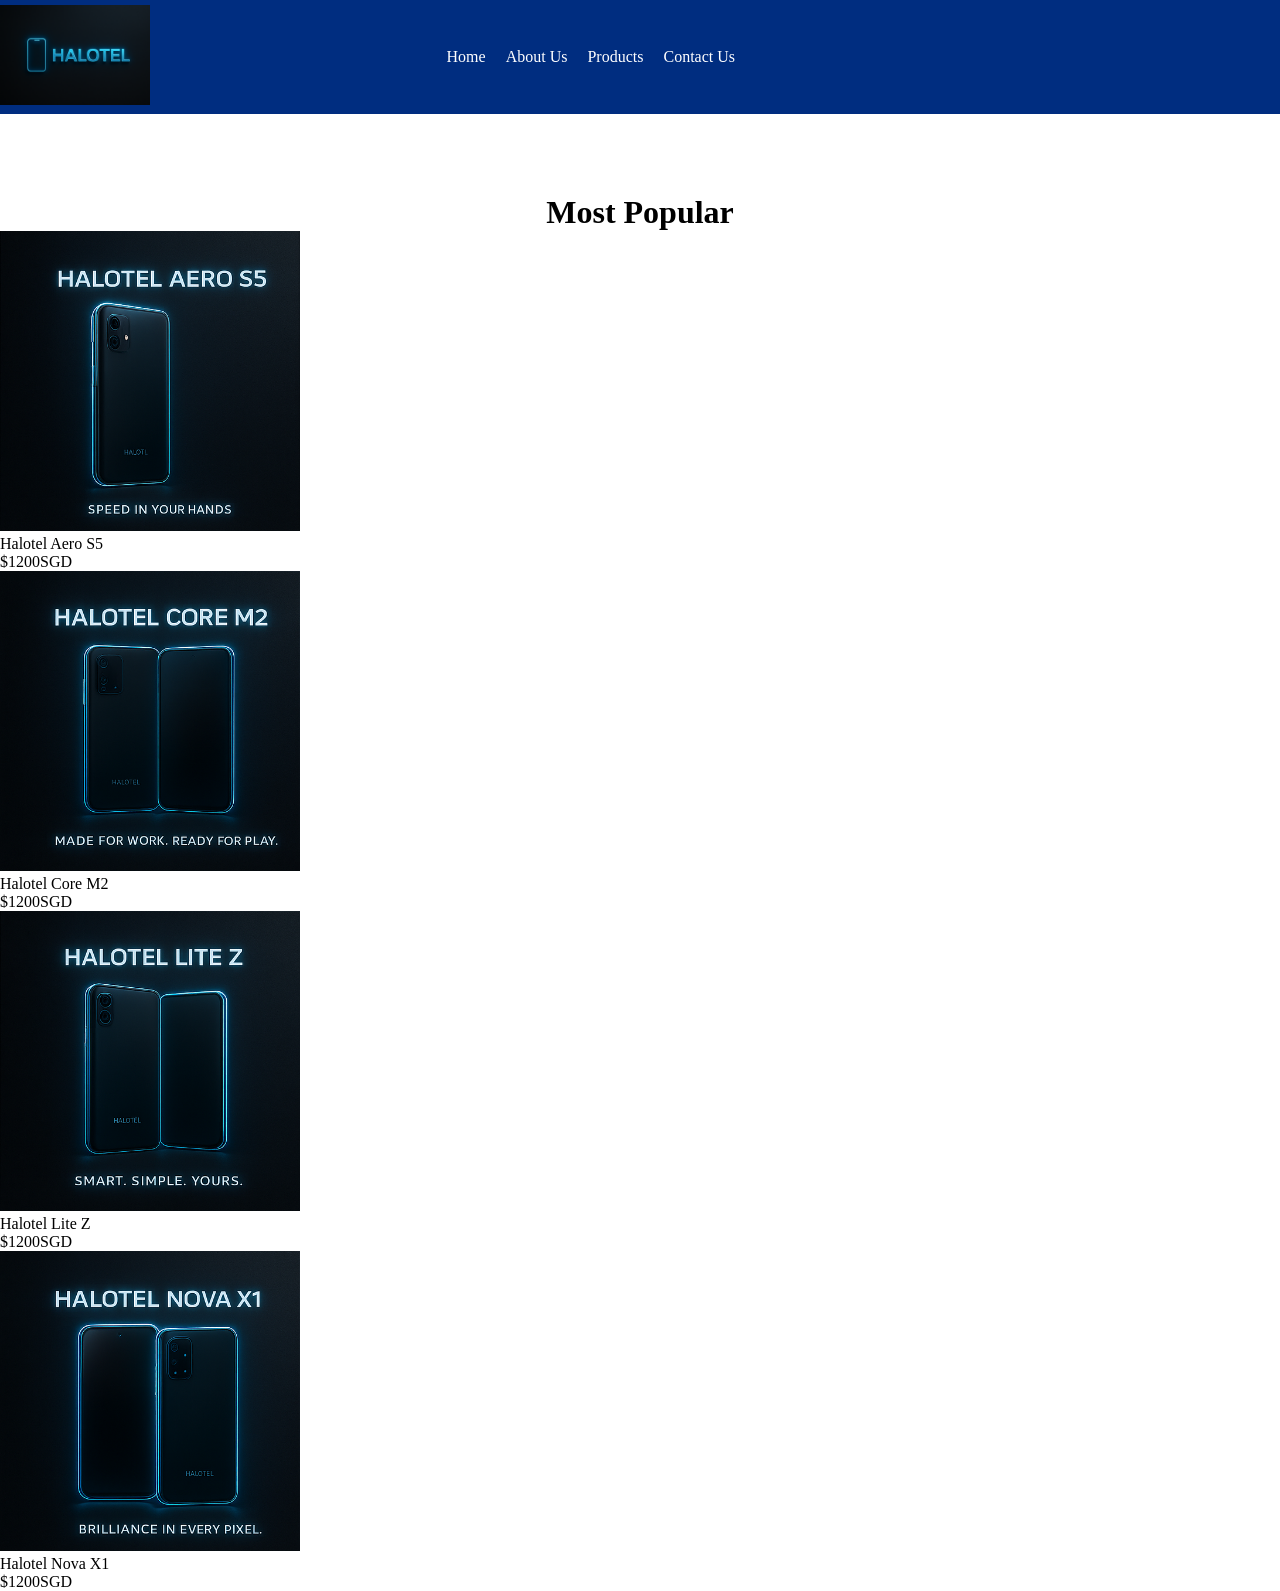
==== index.html @ e6d7387e "init" ====
<!DOCTYPE html>
<html lang="en">
<head>
    <meta charset="UTF-8">
    <meta name="viewport" content="width=device-width, initial-scale=1.0">
    <title>Halotel</title>
    <link rel="stylesheet" href="halotel.css">

</head>
<body>
    <!-- header -->
     <header>
        <div class="logo">
            <img src="images/halotel _logo.png" alt="halotel logo">
        </div>
        <nav>
            <ul>
                <li>Home</li>
                <li>About Us</li>
                <li>Products</li>
                <li>Contact Us</li>
            </ul>
        </nav>
     </header> 
     <!-- main area -->
      <main>
        <h1 style="text-align: center;">Most Popular</h1>
      </main>
    <article>
        <img src="images/halotel_aero_s5.png" alt="product1">
        <p>
            Halotel Aero S5
            <br>
            $1200SGD
        </p>
    </article>

    <article>
        <img src="images/halotel_core_m2.png" alt="product2">
        <p>
            Halotel Core M2
            <br>
            $1200SGD
        </p>
    </article>

    <article>
        <img src="images/halotel_lite_z.png" alt="product3">
        <p>
            Halotel Lite Z
            <br>
            $1200SGD
        </p>
    </article>
    
    <article>
        <img src="images/halotel_nova_x1.png" alt="product4">
        <p>
            Halotel Nova X1
            <br>
            $1200SGD
        </p>
    </article>
</body>
</html>
---- halotel.css ----
*{
    margin: 0;
    padding: 0;
    box-sizing: border-box;

}
.logo{
    width: 150px;
}
.logo img {
    width: 100%;
}

nav ul{
    display: flex;
    gap: 20px;
    list-style-type: none;
}

.pin ol{
    display: flex;
    list-style-type: none;
    gap: 5px;
}

header{
    display: flex;
    justify-content: space-between;
    background-color: rgb(0, 45, 128);
    color: white;
    align-items: center;
    padding: 5px 545px 5px 0px;
    margin-bottom: 80px;
}


/* main area */
.content {
    display: flex;
    justify-content: center;
    flex-wrap: wrap;

    width: 100%;
    max-width: 1200px;
    margin-left: auto;
    margin-right: auto;
    
}

article img{

    width: 300px;
}
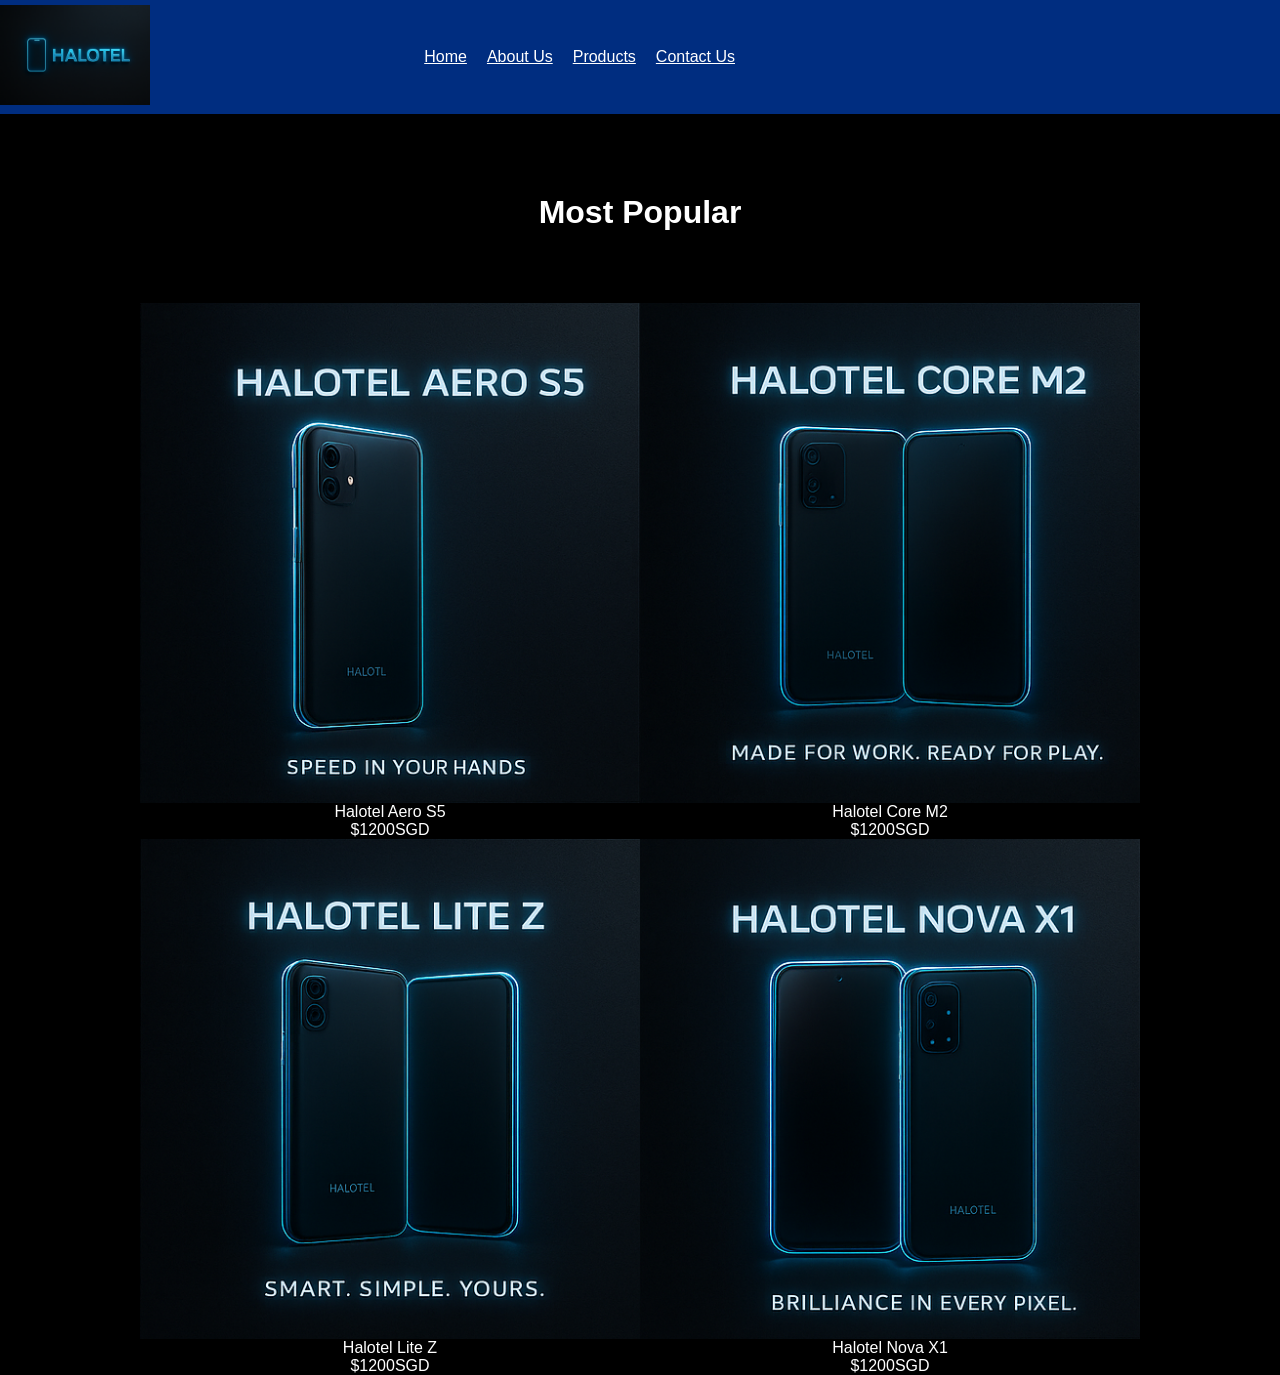
==== commit 0ecb1cdd: "update" ====
--- a/index.html
+++ b/index.html
@@ -4,62 +4,69 @@
     <meta charset="UTF-8">
     <meta name="viewport" content="width=device-width, initial-scale=1.0">
     <title>Halotel</title>
-    <link rel="stylesheet" href="halotel.css">
+    <link rel="stylesheet" href="style.css">
 
 </head>
-<body>
-    <!-- header -->
-     <header>
+<body style="background-color: black;">
+        <!-- header -->
+         <header>
         <div class="logo">
             <img src="images/halotel _logo.png" alt="halotel logo">
         </div>
         <nav>
             <ul>
-                <li>Home</li>
-                <li>About Us</li>
-                <li>Products</li>
-                <li>Contact Us</li>
+                <li><a href="index.html">Home</a></li>
+                <li><a href="aboutus.html">About Us</a></li>
+                <li><a href="products.html">Products</a></li>
+                <li><a href="contactus.html">Contact Us</a></li>
             </ul>
         </nav>
-     </header> 
-     <!-- main area -->
-      <main>
+        </header> 
+
+    
+        <!-- main area -->
+        <main>
         <h1 style="text-align: center;">Most Popular</h1>
-      </main>
-    <article>
+
+        <br><br><br><br>
+
+        <div class="content">
+        <article>
         <img src="images/halotel_aero_s5.png" alt="product1">
         <p>
             Halotel Aero S5
             <br>
             $1200SGD
         </p>
-    </article>
+        </article>
 
-    <article>
-        <img src="images/halotel_core_m2.png" alt="product2">
-        <p>
+        <article>
+            <img src="images/halotel_core_m2.png" alt="product2">
+            <p>
             Halotel Core M2
             <br>
             $1200SGD
         </p>
-    </article>
+        </article>
 
-    <article>
+        <article>
         <img src="images/halotel_lite_z.png" alt="product3">
         <p>
             Halotel Lite Z
             <br>
             $1200SGD
         </p>
-    </article>
+        </article>
     
-    <article>
+        <article>
         <img src="images/halotel_nova_x1.png" alt="product4">
         <p>
             Halotel Nova X1
             <br>
             $1200SGD
         </p>
-    </article>
+        </article>
+        </div>
+        </main>
 </body>
 </html>
--- a/style.css
+++ b/style.css
@@ -0,0 +1,56 @@
+*{
+    font-family: Arial, sans-serif;
+    margin: 0;
+    padding: 0;
+    box-sizing: border-box;
+    color: white;
+}
+.logo{
+    width: 150px;
+}
+.logo img {
+    width: 100%;
+}
+
+nav ul{
+    display: flex;
+    gap: 20px;
+    list-style-type: none;
+}
+
+.pin ol{
+    display: flex;
+    list-style-type: none;
+    gap: 5px;
+}
+
+header{
+    display: flex;
+    justify-content: space-between;
+    background-color: rgb(0, 45, 128);
+    color: white;
+    align-items: center;
+    padding: 5px 545px 5px 0px;
+    margin-bottom: 80px;
+}
+
+
+/* main area */
+.content {
+    display: flex;
+    justify-content: center;
+    text-align: center;
+    flex-wrap: wrap;
+
+    width: 100%;
+    max-width: 1200px;
+    margin-left: auto;
+    margin-right: auto;
+    
+}
+
+article img{
+    display: flex;
+    flex-wrap: center;
+    width: 500px;
+}
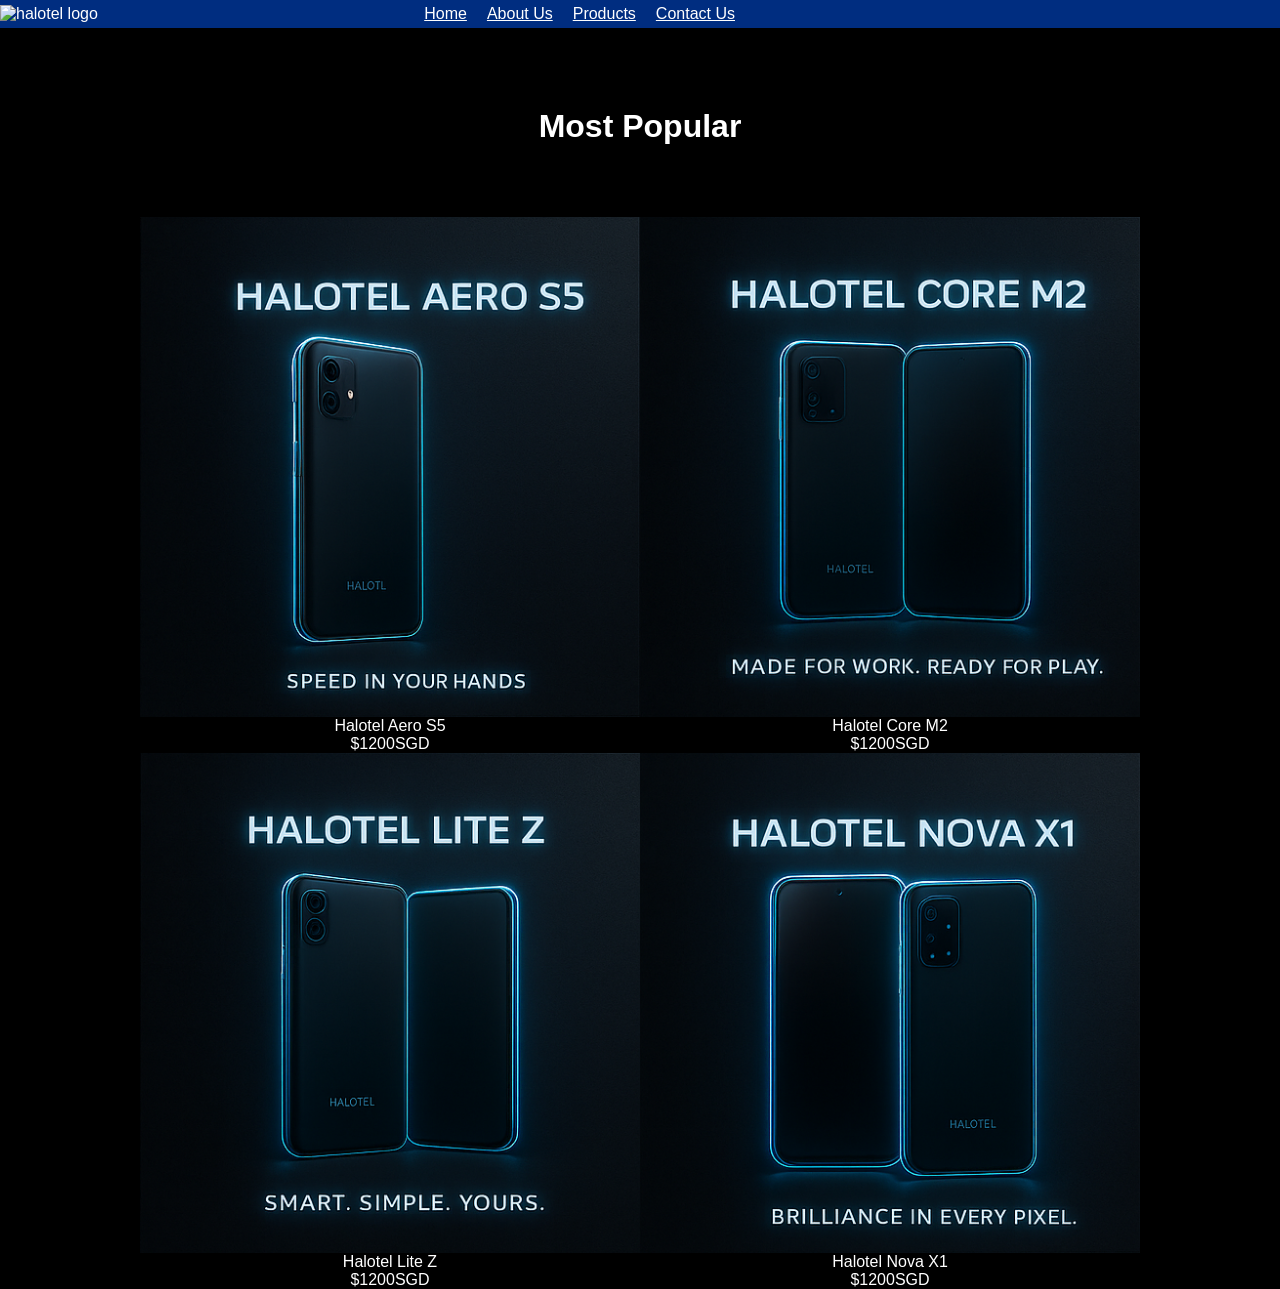
==== commit 7c3c9db5: "update" ====
--- a/index.html
+++ b/index.html
@@ -11,7 +11,7 @@
         <!-- header -->
          <header>
         <div class="logo">
-            <img src="images/halotel _logo.png" alt="halotel logo">
+            <img src="images/halotel_logo.png" alt="halotel logo">
         </div>
         <nav>
             <ul>
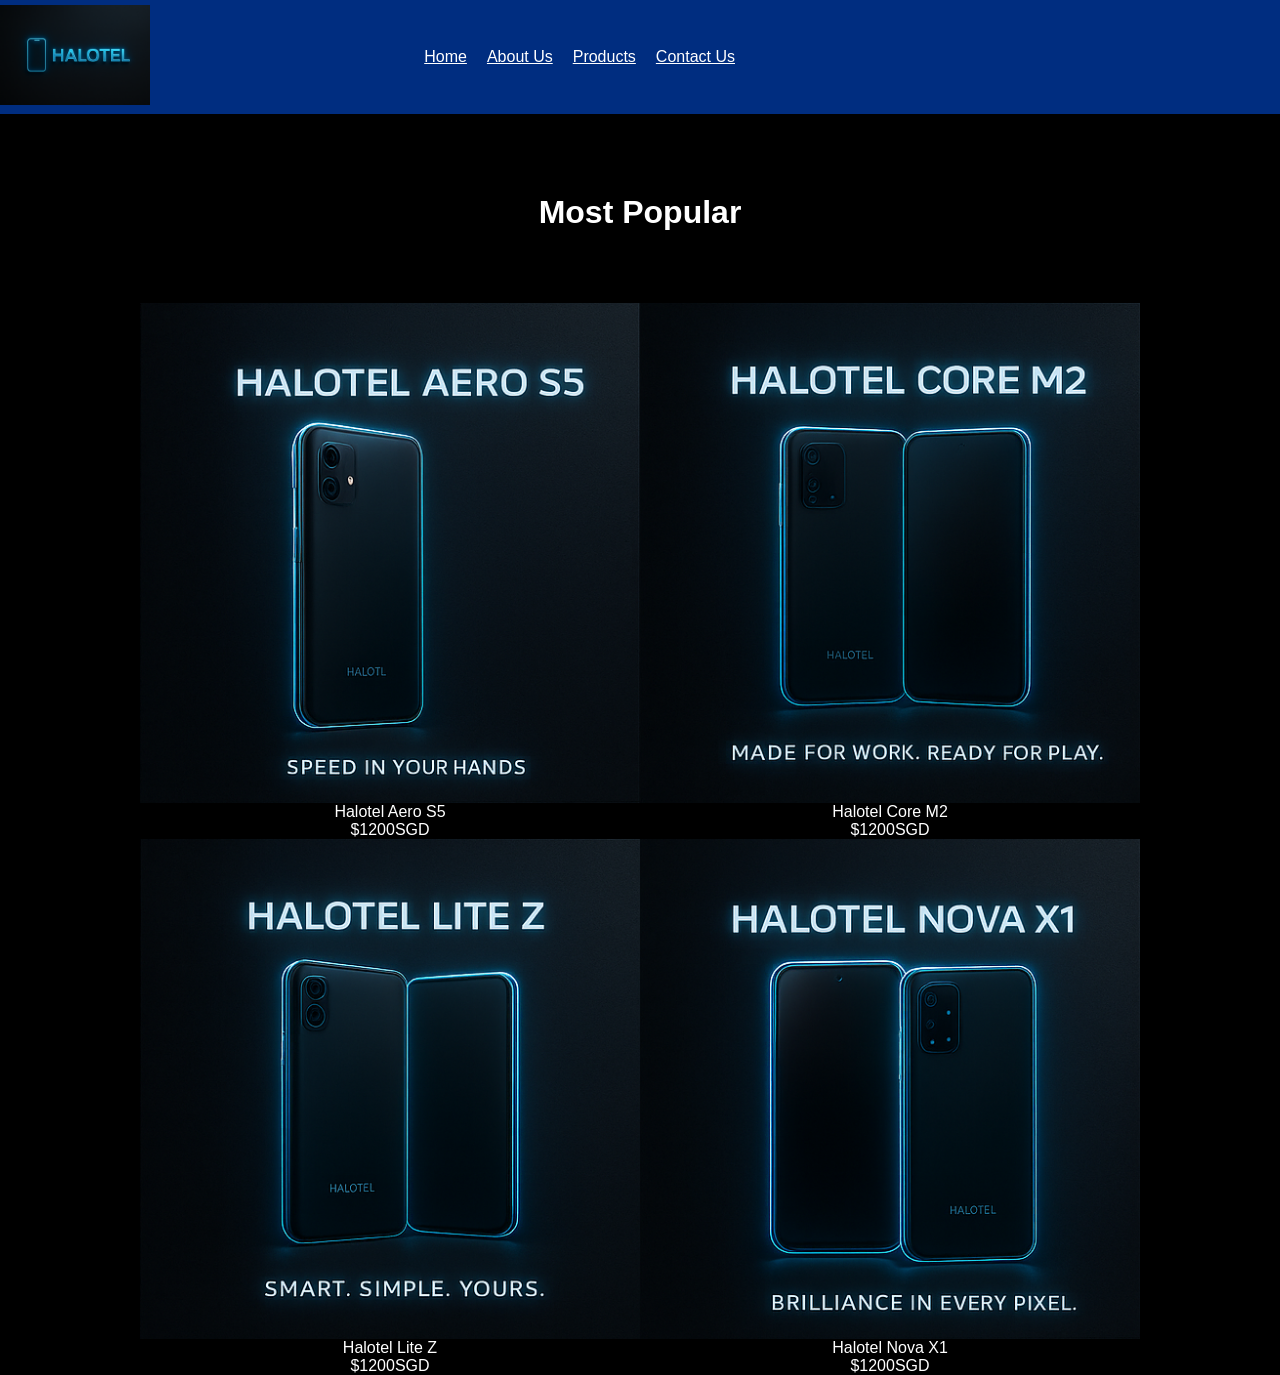
==== commit b55d1366: "update" ====
--- a/index.html
+++ b/index.html
@@ -4,7 +4,7 @@
     <meta charset="UTF-8">
     <meta name="viewport" content="width=device-width, initial-scale=1.0">
     <title>Halotel</title>
-    <link rel="stylesheet" href="style.css">
+    <link rel="stylesheet" href="index.css">
 
 </head>
 <body style="background-color: black;">
--- a/index.css
+++ b/index.css
@@ -0,0 +1,57 @@
+*{
+    font-family: Arial, sans-serif;
+    margin: 0;
+    padding: 0;
+    box-sizing: border-box;
+    color: white;
+}
+.logo {
+    width: 150px;
+}
+.logo img {
+    width: 100%;
+}
+
+nav ul {
+    display: flex;
+    gap: 20px;
+    list-style-type: none;
+}
+
+.pin ol {
+    display: flex;
+    list-style-type: none;
+    gap: 5px;
+}
+
+header{
+    display: flex;
+    justify-content: space-between;
+    background-color: rgb(0, 45, 128);
+    color: white;
+    align-items: center;
+    padding: 5px 545px 5px 0px;
+    margin-bottom: 80px;
+    
+}
+
+
+/* main area */
+.content {
+    display: flex;
+    justify-content: center;
+    text-align: center;
+    flex-wrap: wrap;
+
+    width: 100%;
+    max-width: 1200px;
+    margin-left: auto;
+    margin-right: auto;
+    
+}
+
+article img{
+    display: flex;
+    flex-wrap: center;
+    width: 500px;
+}
